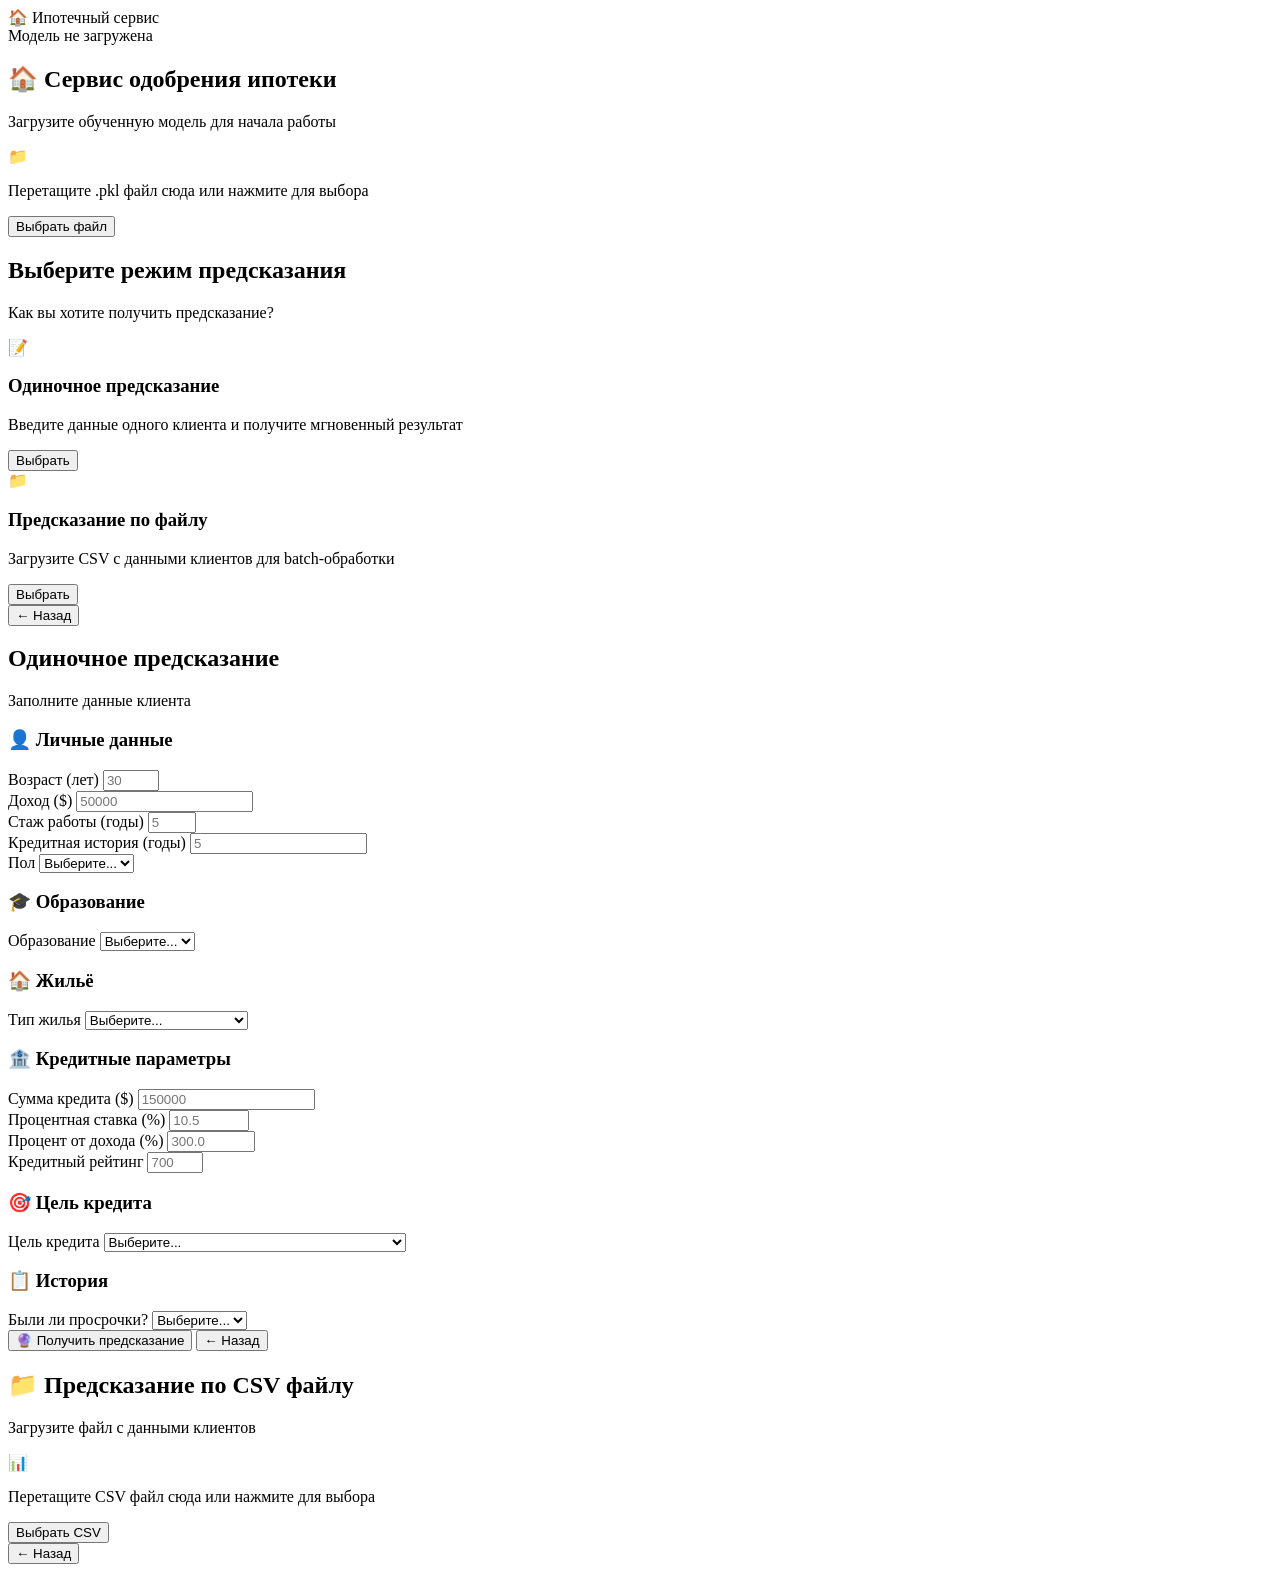
==== frontend/index.html @ 5077eec1 "feat: add FastAPI backend and SPA frontend for loan approval prediction Backend: - Add FastAPI with " ====
<!DOCTYPE html>
<html lang="ru">
<head>
    <meta charset="UTF-8">
    <meta name="viewport" content="width=device-width, initial-scale=1.0">
    <title>Сервис одобрения ипотеки</title>
    <link rel="stylesheet" href="/static/style.css">
</head>
<body>
    <div id="app">
        <!-- Навигация -->
        <nav class="nav-bar">
            <div class="nav-brand">
                <span class="nav-icon">🏠</span>
                <span class="nav-title">Ипотечный сервис</span>
            </div>
            <div class="nav-status" id="model-status">
                <span class="status-dot" id="status-dot"></span>
                <span id="status-text">Модель не загружена</span>
            </div>
        </nav>

        <!-- Контейнер страниц -->
        <main class="main-container">
            <!-- Страница 1: Выбор модели -->
            <section class="page active" id="page-model-select">
                <div class="page-header">
                    <h1>🏠 Сервис одобрения ипотеки</h1>
                    <p class="subtitle">Загрузите обученную модель для начала работы</p>
                </div>

                <div class="card upload-card">
                    <div class="upload-area" id="upload-area">
                        <div class="upload-icon">📁</div>
                        <p class="upload-text">Перетащите .pkl файл сюда или нажмите для выбора</p>
                        <input type="file" id="model-file" accept=".pkl" hidden>
                        <button class="btn btn-primary" id="btn-select-file">Выбрать файл</button>
                    </div>
                    
                    <div class="upload-info" id="upload-info" style="display: none;">
                        <div class="file-info">
                            <span class="file-icon">📄</span>
                            <div class="file-details">
                                <span class="file-name" id="file-name"></span>
                                <span class="file-size" id="file-size"></span>
                            </div>
                        </div>
                        <button class="btn btn-primary" id="btn-upload">Загрузить модель</button>
                    </div>

                    <div class="upload-status" id="upload-status" style="display: none;">
                        <div class="status-message" id="status-message"></div>
                    </div>
                </div>

                <div class="card model-info" id="model-info-card" style="display: none;">
                    <h3>Информация о модели</h3>
                    <div class="info-row">
                        <span class="info-label">Тип модели:</span>
                        <span class="info-value" id="model-type">-</span>
                    </div>
                    <div class="info-row">
                        <span class="info-label">Статус:</span>
                        <span class="info-value status-success">Загружена</span>
                    </div>
                    <button class="btn btn-primary btn-next" id="btn-next-to-mode">
                        Далее
                        <span class="btn-icon">→</span>
                    </button>
                </div>
            </section>

            <!-- Страница 2: Выбор режима -->
            <section class="page" id="page-mode-select">
                <div class="page-header">
                    <h1>Выберите режим предсказания</h1>
                    <p class="subtitle">Как вы хотите получить предсказание?</p>
                </div>

                <div class="mode-cards">
                    <div class="mode-card" id="mode-single">
                        <div class="mode-icon">📝</div>
                        <h3>Одиночное предсказание</h3>
                        <p>Введите данные одного клиента и получите мгновенный результат</p>
                        <button class="btn btn-primary">Выбрать</button>
                    </div>

                    <div class="mode-card" id="mode-csv">
                        <div class="mode-icon">📁</div>
                        <h3>Предсказание по файлу</h3>
                        <p>Загрузите CSV с данными клиентов для batch-обработки</p>
                        <button class="btn btn-primary">Выбрать</button>
                    </div>
                </div>

                <button class="btn btn-secondary btn-back" id="btn-back-to-model">
                    <span class="btn-icon">←</span>
                    Назад
                </button>
            </section>

            <!-- Страница 3: Одиночное предсказание -->
            <section class="page" id="page-single-predict">
                <div class="page-header">
                    <h1>Одиночное предсказание</h1>
                    <p class="subtitle">Заполните данные клиента</p>
                </div>

                <form class="predict-form" id="single-predict-form">
                    <!-- Секция: Личные данные -->
                    <div class="form-section">
                        <h3 class="section-title">👤 Личные данные</h3>
                        <div class="form-grid">
                            <div class="form-group">
                                <label for="person_age">Возраст (лет)</label>
                                <input type="number" id="person_age" name="person_age" min="18" max="100" required placeholder="30">
                            </div>
                            <div class="form-group">
                                <label for="person_income">Доход ($)</label>
                                <input type="number" id="person_income" name="person_income" min="0" required placeholder="50000">
                            </div>
                            <div class="form-group">
                                <label for="person_emp_exp">Стаж работы (годы)</label>
                                <input type="number" id="person_emp_exp" name="person_emp_exp" min="0" max="60" required placeholder="5">
                            </div>
                            <div class="form-group">
                                <label for="cb_person_cred_hist_length">Кредитная история (годы)</label>
                                <input type="number" id="cb_person_cred_hist_length" name="cb_person_cred_hist_length" min="0" required placeholder="5">
                            </div>
                            <div class="form-group">
                                <label for="person_gender">Пол</label>
                                <select id="person_gender" name="person_gender" required>
                                    <option value="">Выберите...</option>
                                    <option value="male">Мужской</option>
                                    <option value="female">Женский</option>
                                </select>
                            </div>
                        </div>
                    </div>

                    <!-- Секция: Образование -->
                    <div class="form-section">
                        <h3 class="section-title">🎓 Образование</h3>
                        <div class="form-grid">
                            <div class="form-group">
                                <label for="person_education">Образование</label>
                                <select id="person_education" name="person_education" required>
                                    <option value="">Выберите...</option>
                                    <option value="High School">High School</option>
                                    <option value="Associate">Associate</option>
                                    <option value="Bachelor">Bachelor</option>
                                    <option value="Master">Master</option>
                                    <option value="Doctorate">Doctorate</option>
                                </select>
                            </div>
                        </div>
                    </div>

                    <!-- Секция: Жильё -->
                    <div class="form-section">
                        <h3 class="section-title">🏠 Жильё</h3>
                        <div class="form-grid">
                            <div class="form-group">
                                <label for="person_home_ownership">Тип жилья</label>
                                <select id="person_home_ownership" name="person_home_ownership" required>
                                    <option value="">Выберите...</option>
                                    <option value="RENT">Аренда (RENT)</option>
                                    <option value="MORTGAGE">Ипотека (MORTGAGE)</option>
                                    <option value="OWN">Собственное (OWN)</option>
                                    <option value="OTHER">Другое (OTHER)</option>
                                </select>
                            </div>
                        </div>
                    </div>

                    <!-- Секция: Кредитные параметры -->
                    <div class="form-section">
                        <h3 class="section-title">🏦 Кредитные параметры</h3>
                        <div class="form-grid">
                            <div class="form-group">
                                <label for="loan_amnt">Сумма кредита ($)</label>
                                <input type="number" id="loan_amnt" name="loan_amnt" min="0" required placeholder="150000">
                            </div>
                            <div class="form-group">
                                <label for="loan_int_rate">Процентная ставка (%)</label>
                                <input type="number" id="loan_int_rate" name="loan_int_rate" min="0" max="100" step="0.01" required placeholder="10.5">
                            </div>
                            <div class="form-group">
                                <label for="loan_percent_income">Процент от дохода (%)</label>
                                <input type="number" id="loan_percent_income" name="loan_percent_income" min="0" max="1000" step="0.01" required placeholder="300.0">
                            </div>
                            <div class="form-group">
                                <label for="credit_score">Кредитный рейтинг</label>
                                <input type="number" id="credit_score" name="credit_score" min="300" max="850" required placeholder="700">
                            </div>
                        </div>
                    </div>

                    <!-- Секция: Цель кредита -->
                    <div class="form-section">
                        <h3 class="section-title">🎯 Цель кредита</h3>
                        <div class="form-grid">
                            <div class="form-group">
                                <label for="loan_intent">Цель кредита</label>
                                <select id="loan_intent" name="loan_intent" required>
                                    <option value="">Выберите...</option>
                                    <option value="PERSONAL">Личные нужды (PERSONAL)</option>
                                    <option value="EDUCATION">Образование (EDUCATION)</option>
                                    <option value="MEDICAL">Медицина (MEDICAL)</option>
                                    <option value="VENTURE">Бизнес (VENTURE)</option>
                                    <option value="HOMEIMPROVEMENT">Ремонт (HOMEIMPROVEMENT)</option>
                                    <option value="DEBTCONSOLIDATION">Рефинансирование (DEBTCONSOLIDATION)</option>
                                </select>
                            </div>
                        </div>
                    </div>

                    <!-- Секция: История -->
                    <div class="form-section">
                        <h3 class="section-title">📋 История</h3>
                        <div class="form-grid">
                            <div class="form-group">
                                <label for="previous_loan_defaults_on_file">Были ли просрочки?</label>
                                <select id="previous_loan_defaults_on_file" name="previous_loan_defaults_on_file" required>
                                    <option value="">Выберите...</option>
                                    <option value="No">Нет</option>
                                    <option value="Yes">Да</option>
                                </select>
                            </div>
                        </div>
                    </div>

                    <div class="form-actions">
                        <button type="submit" class="btn btn-primary btn-large">
                            <span class="btn-icon">🔮</span>
                            Получить предсказание
                        </button>
                        <button type="button" class="btn btn-secondary" id="btn-back-to-mode-from-single">
                            <span class="btn-icon">←</span>
                            Назад
                        </button>
                    </div>
                </form>

                <!-- Результат предсказания -->
                <div class="prediction-result" id="prediction-result" style="display: none;">
                    <div class="result-card" id="result-card">
                        <div class="result-status" id="result-status"></div>
                        <div class="result-probability">
                            <span class="probability-label">Вероятность одобрения:</span>
                            <span class="probability-value" id="probability-value"></span>
                        </div>
                    </div>
                </div>
            </section>

            <!-- Страница 4: CSV предсказание -->
            <section class="page" id="page-csv-predict">
                <div class="page-header">
                    <h1>📁 Предсказание по CSV файлу</h1>
                    <p class="subtitle">Загрузите файл с данными клиентов</p>
                </div>

                <div class="card upload-card">
                    <div class="upload-area" id="csv-upload-area">
                        <div class="upload-icon">📊</div>
                        <p class="upload-text">Перетащите CSV файл сюда или нажмите для выбора</p>
                        <input type="file" id="csv-file" accept=".csv" hidden>
                        <button class="btn btn-primary" id="btn-select-csv">Выбрать CSV</button>
                    </div>
                    
                    <div class="upload-info" id="csv-upload-info" style="display: none;">
                        <div class="file-info">
                            <span class="file-icon">📄</span>
                            <div class="file-details">
                                <span class="file-name" id="csv-file-name"></span>
                                <span class="file-size" id="csv-file-size"></span>
                            </div>
                        </div>
                        <div class="form-group checkbox-group">
                            <label class="checkbox-label">
                                <input type="checkbox" id="has-target" name="has-target">
                                <span class="checkmark"></span>
                                Файл содержит колонку loan_status (для расчёта ROC-AUC)
                            </label>
                        </div>
                        <button class="btn btn-primary" id="btn-process-csv">
                            <span class="btn-icon">📊</span>
                            Обработать
                        </button>
                    </div>
                </div>

                <!-- Результаты CSV -->
                <div class="csv-results" id="csv-results" style="display: none;">
                    <div class="results-summary card">
                        <h3>Сводка</h3>
                        <div class="summary-grid">
                            <div class="summary-item">
                                <span class="summary-value" id="total-rows">0</span>
                                <span class="summary-label">Всего записей</span>
                            </div>
                            <div class="summary-item">
                                <span class="summary-value approved" id="approved-count">0</span>
                                <span class="summary-label">Одобрено</span>
                            </div>
                            <div class="summary-item">
                                <span class="summary-value rejected" id="rejected-count">0</span>
                                <span class="summary-label">Отказано</span>
                            </div>
                            <div class="summary-item">
                                <span class="summary-value" id="avg-probability">0%</span>
                                <span class="summary-label">Средняя вероятность</span>
                            </div>
                        </div>
                        
                        <div class="roc-auc-display" id="roc-auc-display" style="display: none;">
                            <div class="roc-auc-value" id="roc-auc-value"></div>
                            <span class="roc-auc-label">ROC-AUC</span>
                        </div>
                    </div>

                    <div class="results-table-container card">
                        <div class="table-header">
                            <h3>Результаты</h3>
                            <button class="btn btn-secondary btn-small" id="btn-download-csv">
                                <span class="btn-icon">💾</span>
                                Скачать CSV
                            </button>
                        </div>
                        <div class="table-wrapper">
                            <table class="results-table" id="results-table">
                                <thead>
                                    <tr>
                                        <th>#</th>
                                        <th>Возраст</th>
                                        <th>Доход</th>
                                        <th>Сумма кредита</th>
                                        <th>Рейтинг</th>
                                        <th>Статус</th>
                                        <th>Вероятность</th>
                                    </tr>
                                </thead>
                                <tbody id="results-tbody">
                                </tbody>
                            </table>
                        </div>
                        <button class="btn btn-text" id="btn-show-all" style="display: none;">
                            Показать все записи
                        </button>
                    </div>
                </div>

                <button class="btn btn-secondary btn-back" id="btn-back-to-mode-from-csv">
                    <span class="btn-icon">←</span>
                    Назад
                </button>
            </section>
        </main>

        <!-- Уведомления -->
        <div class="notifications" id="notifications"></div>
    </div>

    <script src="/js/utils.js"></script>
    <script src="/js/api.js"></script>
    <script src="/js/app.js"></script>
</body>
</html>
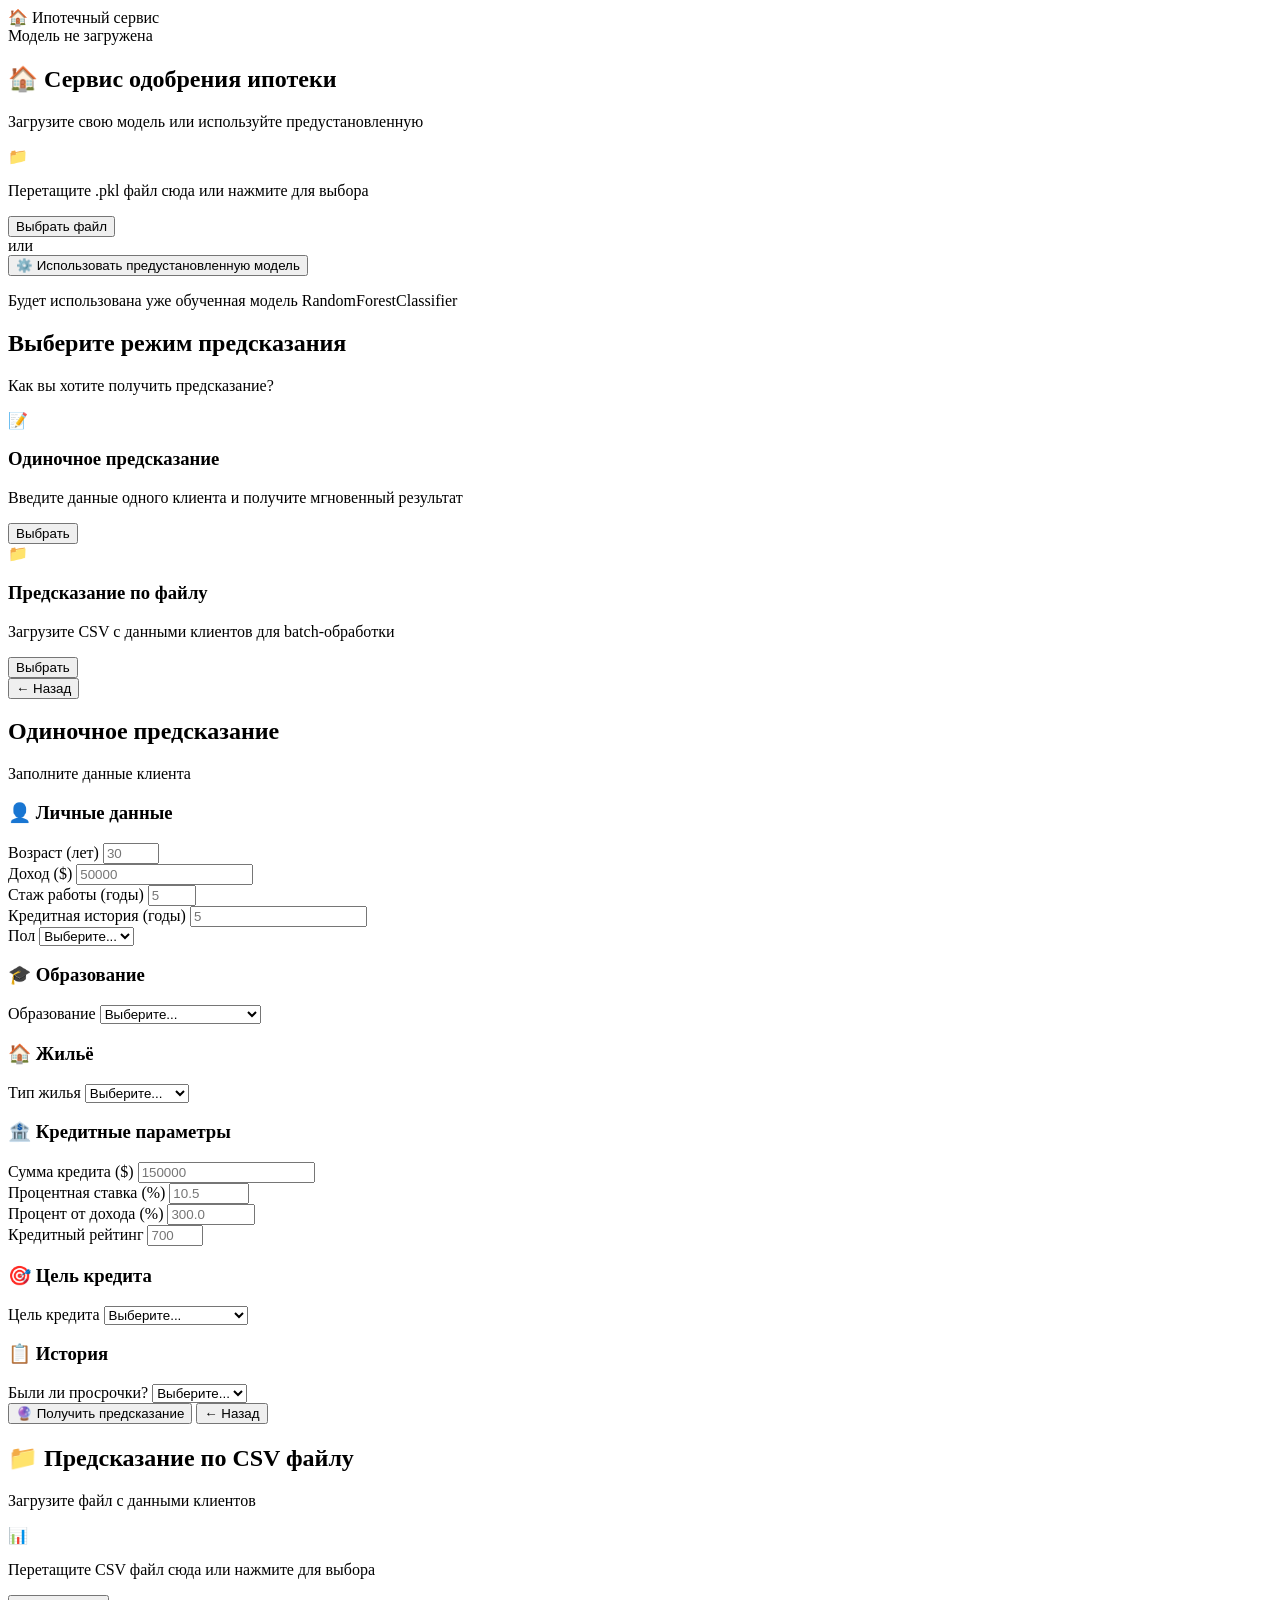
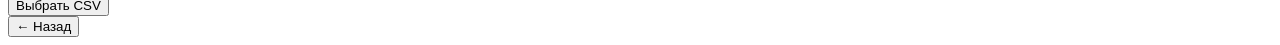
==== commit 8c823017: "изменение ci" ====
--- a/frontend/index.html
+++ b/frontend/index.html
@@ -26,7 +26,7 @@
             <section class="page active" id="page-model-select">
                 <div class="page-header">
                     <h1>🏠 Сервис одобрения ипотеки</h1>
-                    <p class="subtitle">Загрузите обученную модель для начала работы</p>
+                    <p class="subtitle">Загрузите свою модель или используйте предустановленную</p>
                 </div>
 
                 <div class="card upload-card">
@@ -51,6 +51,18 @@
                     <div class="upload-status" id="upload-status" style="display: none;">
                         <div class="status-message" id="status-message"></div>
                     </div>
+
+                    <div class="divider">
+                        <span class="divider-text">или</span>
+                    </div>
+
+                    <div class="default-model-section">
+                        <button class="btn btn-secondary btn-large" id="btn-use-default">
+                            <span class="btn-icon">⚙️</span>
+                            Использовать предустановленную модель
+                        </button>
+                        <p class="help-text">Будет использована уже обученная модель RandomForestClassifier</p>
+                    </div>
                 </div>
 
                 <div class="card model-info" id="model-info-card" style="display: none;">
@@ -63,10 +75,16 @@
                         <span class="info-label">Статус:</span>
                         <span class="info-value status-success">Загружена</span>
                     </div>
-                    <button class="btn btn-primary btn-next" id="btn-next-to-mode">
-                        Далее
-                        <span class="btn-icon">→</span>
-                    </button>
+                    <div class="model-actions">
+                        <button class="btn btn-secondary" id="btn-download-model">
+                            <span class="btn-icon">💾</span>
+                            Скачать модель
+                        </button>
+                        <button class="btn btn-primary btn-next" id="btn-next-to-mode">
+                            Далее
+                            <span class="btn-icon">→</span>
+                        </button>
+                    </div>
                 </div>
             </section>
 
@@ -146,11 +164,11 @@
                                 <label for="person_education">Образование</label>
                                 <select id="person_education" name="person_education" required>
                                     <option value="">Выберите...</option>
-                                    <option value="High School">High School</option>
-                                    <option value="Associate">Associate</option>
-                                    <option value="Bachelor">Bachelor</option>
-                                    <option value="Master">Master</option>
-                                    <option value="Doctorate">Doctorate</option>
+                                    <option value="High School">Среднее</option>
+                                    <option value="Associate">Среднее специальное</option>
+                                    <option value="Bachelor">Бакалавр</option>
+                                    <option value="Master">Магистр</option>
+                                    <option value="Doctorate">Доктор наук</option>
                                 </select>
                             </div>
                         </div>
@@ -164,10 +182,10 @@
                                 <label for="person_home_ownership">Тип жилья</label>
                                 <select id="person_home_ownership" name="person_home_ownership" required>
                                     <option value="">Выберите...</option>
-                                    <option value="RENT">Аренда (RENT)</option>
-                                    <option value="MORTGAGE">Ипотека (MORTGAGE)</option>
-                                    <option value="OWN">Собственное (OWN)</option>
-                                    <option value="OTHER">Другое (OTHER)</option>
+                                    <option value="RENT">Аренда</option>
+                                    <option value="MORTGAGE">Ипотека</option>
+                                    <option value="OWN">Собственное</option>
+                                    <option value="OTHER">Другое</option>
                                 </select>
                             </div>
                         </div>
@@ -204,12 +222,12 @@
                                 <label for="loan_intent">Цель кредита</label>
                                 <select id="loan_intent" name="loan_intent" required>
                                     <option value="">Выберите...</option>
-                                    <option value="PERSONAL">Личные нужды (PERSONAL)</option>
-                                    <option value="EDUCATION">Образование (EDUCATION)</option>
-                                    <option value="MEDICAL">Медицина (MEDICAL)</option>
-                                    <option value="VENTURE">Бизнес (VENTURE)</option>
-                                    <option value="HOMEIMPROVEMENT">Ремонт (HOMEIMPROVEMENT)</option>
-                                    <option value="DEBTCONSOLIDATION">Рефинансирование (DEBTCONSOLIDATION)</option>
+                                    <option value="PERSONAL">Личные нужды</option>
+                                    <option value="EDUCATION">Образование</option>
+                                    <option value="MEDICAL">Медицина</option>
+                                    <option value="VENTURE">Бизнес</option>
+                                    <option value="HOMEIMPROVEMENT">Ремонт</option>
+                                    <option value="DEBTCONSOLIDATION">Рефинансирование</option>
                                 </select>
                             </div>
                         </div>
@@ -261,7 +279,7 @@
                     <p class="subtitle">Загрузите файл с данными клиентов</p>
                 </div>
 
-                <div class="card upload-card">
+                <div class="card upload-card" id="csv-upload-card">
                     <div class="upload-area" id="csv-upload-area">
                         <div class="upload-icon">📊</div>
                         <p class="upload-text">Перетащите CSV файл сюда или нажмите для выбора</p>
@@ -318,31 +336,32 @@
                             <div class="roc-auc-value" id="roc-auc-value"></div>
                             <span class="roc-auc-label">ROC-AUC</span>
                         </div>
+                        <div class="roc-curve-container" id="roc-curve-container" style="display: none;">
+                            <h4>ROC-кривая</h4>
+                            <img id="roc-curve-img" class="roc-curve-img" alt="ROC-кривая">
+                        </div>
                     </div>
 
                     <div class="results-table-container card">
                         <div class="table-header">
                             <h3>Результаты</h3>
-                            <button class="btn btn-secondary btn-small" id="btn-download-csv">
-                                <span class="btn-icon">💾</span>
-                                Скачать CSV
-                            </button>
+                            <div class="table-actions">
+                                <button class="btn btn-secondary btn-small" id="btn-change-csv">
+                                    <span class="btn-icon">📁</span>
+                                    Загрузить другой файл
+                                </button>
+                                <button class="btn btn-secondary btn-small" id="btn-download-csv">
+                                    <span class="btn-icon">💾</span>
+                                    Скачать CSV
+                                </button>
+                            </div>
                         </div>
                         <div class="table-wrapper">
                             <table class="results-table" id="results-table">
                                 <thead>
-                                    <tr>
-                                        <th>#</th>
-                                        <th>Возраст</th>
-                                        <th>Доход</th>
-                                        <th>Сумма кредита</th>
-                                        <th>Рейтинг</th>
-                                        <th>Статус</th>
-                                        <th>Вероятность</th>
-                                    </tr>
+                                    <tr id="results-thead"></tr>
                                 </thead>
-                                <tbody id="results-tbody">
-                                </tbody>
+                                <tbody id="results-tbody"></tbody>
                             </table>
                         </div>
                         <button class="btn btn-text" id="btn-show-all" style="display: none;">
@@ -366,4 +385,4 @@
     <script src="/js/api.js"></script>
     <script src="/js/app.js"></script>
 </body>
-</html>
+</html>
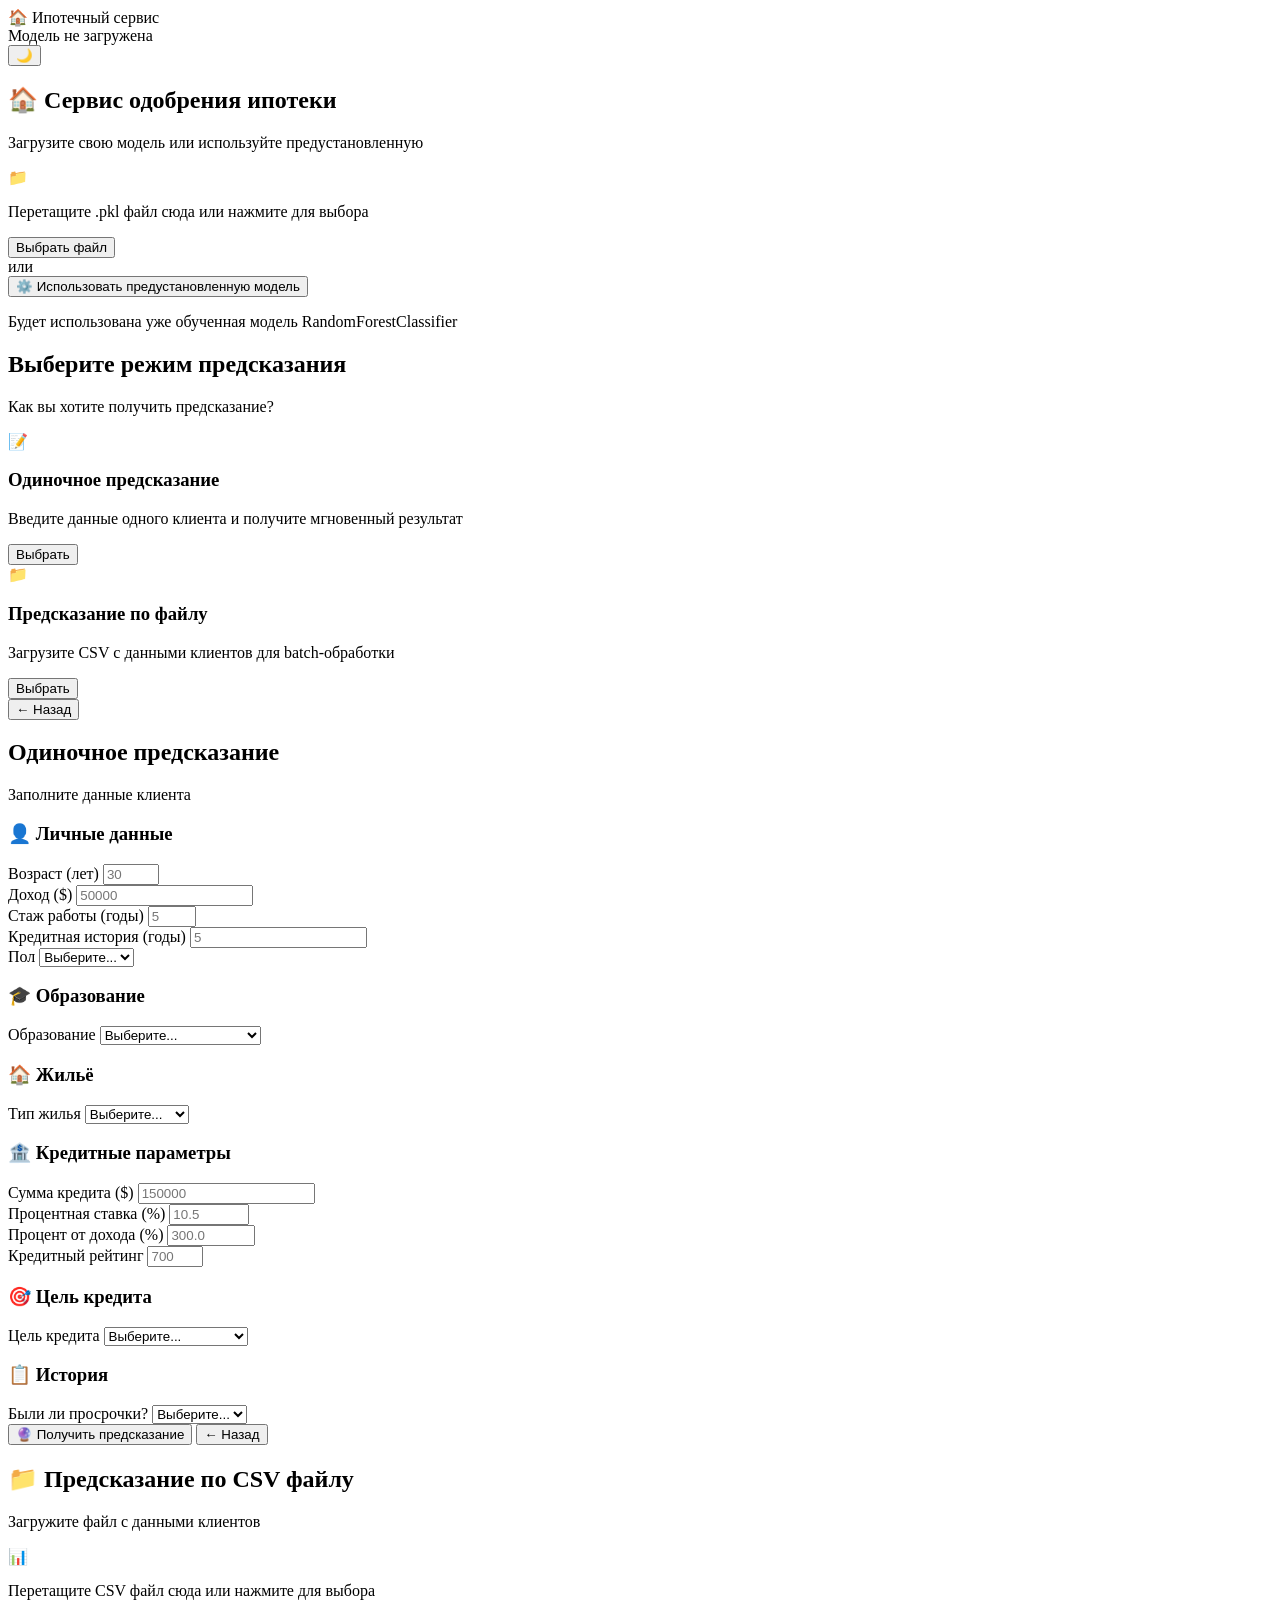
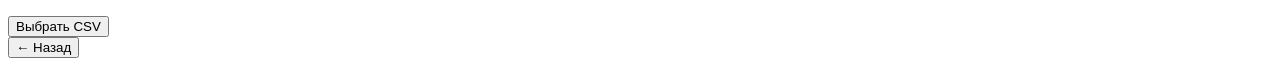
==== commit 7aa73015: "еще изменения стиля" ====
--- a/frontend/index.html
+++ b/frontend/index.html
@@ -14,9 +14,12 @@
                 <span class="nav-icon">🏠</span>
                 <span class="nav-title">Ипотечный сервис</span>
             </div>
-            <div class="nav-status" id="model-status">
-                <span class="status-dot" id="status-dot"></span>
-                <span id="status-text">Модель не загружена</span>
+            <div class="nav-right">
+                <div class="nav-status" id="model-status">
+                    <span class="status-dot" id="status-dot"></span>
+                    <span id="status-text">Модель не загружена</span>
+                </div>
+                <button class="theme-toggle" id="theme-toggle" title="Переключить тему">🌙</button>
             </div>
         </nav>
 
@@ -125,7 +128,6 @@
                 </div>
 
                 <form class="predict-form" id="single-predict-form">
-                    <!-- Секция: Личные данные -->
                     <div class="form-section">
                         <h3 class="section-title">👤 Личные данные</h3>
                         <div class="form-grid">
@@ -156,7 +158,6 @@
                         </div>
                     </div>
 
-                    <!-- Секция: Образование -->
                     <div class="form-section">
                         <h3 class="section-title">🎓 Образование</h3>
                         <div class="form-grid">
@@ -174,7 +175,6 @@
                         </div>
                     </div>
 
-                    <!-- Секция: Жильё -->
                     <div class="form-section">
                         <h3 class="section-title">🏠 Жильё</h3>
                         <div class="form-grid">
@@ -191,7 +191,6 @@
                         </div>
                     </div>
 
-                    <!-- Секция: Кредитные параметры -->
                     <div class="form-section">
                         <h3 class="section-title">🏦 Кредитные параметры</h3>
                         <div class="form-grid">
@@ -214,7 +213,6 @@
                         </div>
                     </div>
 
-                    <!-- Секция: Цель кредита -->
                     <div class="form-section">
                         <h3 class="section-title">🎯 Цель кредита</h3>
                         <div class="form-grid">
@@ -233,7 +231,6 @@
                         </div>
                     </div>
 
-                    <!-- Секция: История -->
                     <div class="form-section">
                         <h3 class="section-title">📋 История</h3>
                         <div class="form-grid">
@@ -260,7 +257,6 @@
                     </div>
                 </form>
 
-                <!-- Результат предсказания -->
                 <div class="prediction-result" id="prediction-result" style="display: none;">
                     <div class="result-card" id="result-card">
                         <div class="result-status" id="result-status"></div>
@@ -276,7 +272,7 @@
             <section class="page" id="page-csv-predict">
                 <div class="page-header">
                     <h1>📁 Предсказание по CSV файлу</h1>
-                    <p class="subtitle">Загрузите файл с данными клиентов</p>
+                    <p class="subtitle">Загружите файл с данными клиентов</p>
                 </div>
 
                 <div class="card upload-card" id="csv-upload-card">
@@ -309,7 +305,6 @@
                     </div>
                 </div>
 
-                <!-- Результаты CSV -->
                 <div class="csv-results" id="csv-results" style="display: none;">
                     <div class="results-summary card">
                         <h3>Сводка</h3>
@@ -377,7 +372,6 @@
             </section>
         </main>
 
-        <!-- Уведомления -->
         <div class="notifications" id="notifications"></div>
     </div>
 
